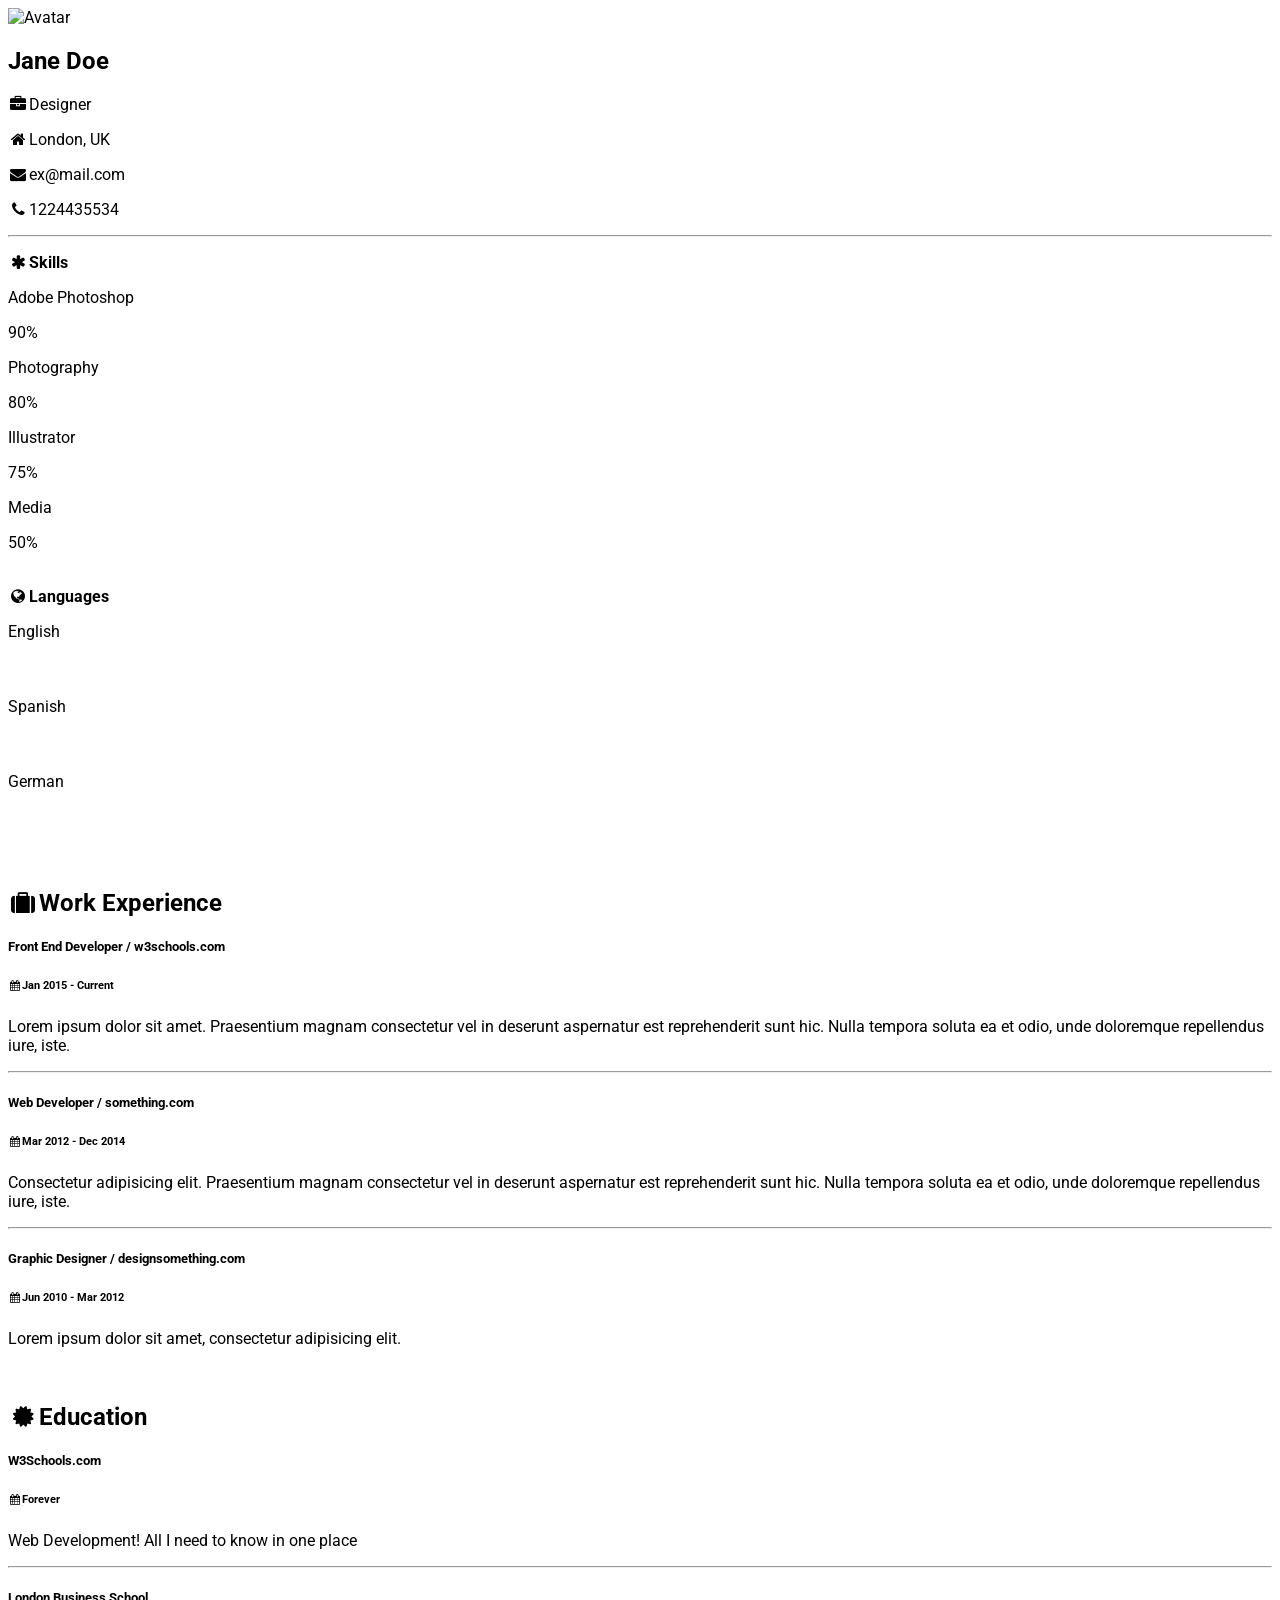
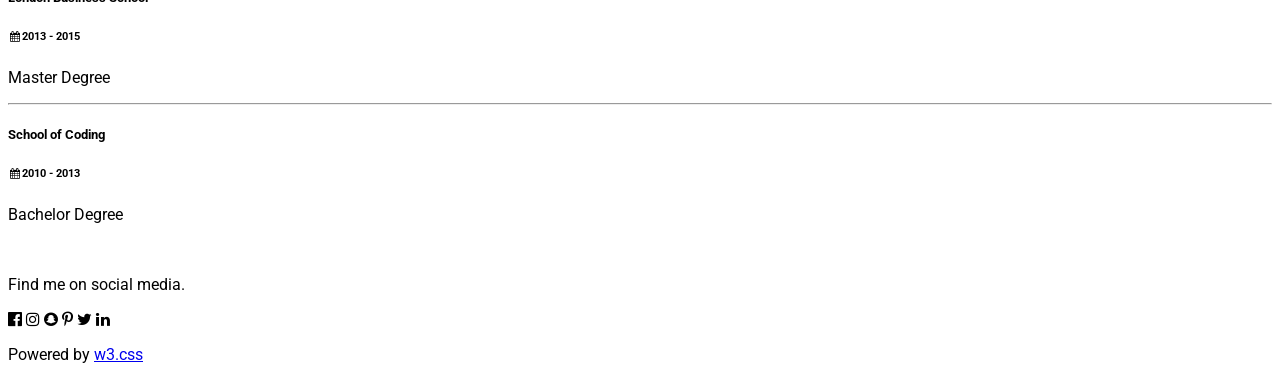
==== cv.html @ da9aa1de "Add files via upload" ====
<!DOCTYPE html>
<html>
<head>
<title>W3.CSS Template</title>
<meta charset="UTF-8">
<meta name="viewport" content="width=device-width, initial-scale=1">
<link rel="stylesheet" href="https://www.w3schools.com/w3css/5/w3.css">
<link rel='stylesheet' href='https://fonts.googleapis.com/css?family=Roboto'>
<link rel="stylesheet" href="https://cdnjs.cloudflare.com/ajax/libs/font-awesome/4.7.0/css/font-awesome.min.css">
<style>
html,body,h1,h2,h3,h4,h5,h6 {font-family: "Roboto", sans-serif}
</style>
</head>
<body class="w3-light-grey">

<!-- Page Container -->
<div class="w3-content w3-margin-top" style="max-width:1400px;">

  <!-- The Grid -->
  <div class="w3-row-padding">
  
    <!-- Left Column -->
    <div class="w3-third">
    
      <div class="w3-white w3-text-grey w3-card-4">
        <div class="w3-display-container">
          <img src="/w3images/avatar_hat.jpg" style="width:100%" alt="Avatar">
          <div class="w3-display-bottomleft w3-container w3-text-black">
            <h2>Jane Doe</h2>
          </div>
        </div>
        <div class="w3-container">
          <p><i class="fa fa-briefcase fa-fw w3-margin-right w3-large w3-text-teal"></i>Designer</p>
          <p><i class="fa fa-home fa-fw w3-margin-right w3-large w3-text-teal"></i>London, UK</p>
          <p><i class="fa fa-envelope fa-fw w3-margin-right w3-large w3-text-teal"></i>ex@mail.com</p>
          <p><i class="fa fa-phone fa-fw w3-margin-right w3-large w3-text-teal"></i>1224435534</p>
          <hr>

          <p class="w3-large"><b><i class="fa fa-asterisk fa-fw w3-margin-right w3-text-teal"></i>Skills</b></p>
          <p>Adobe Photoshop</p>
          <div class="w3-light-grey w3-round-xlarge w3-small">
            <div class="w3-container w3-center w3-round-xlarge w3-teal" style="width:90%">90%</div>
          </div>
          <p>Photography</p>
          <div class="w3-light-grey w3-round-xlarge w3-small">
            <div class="w3-container w3-center w3-round-xlarge w3-teal" style="width:80%">
              <div class="w3-center w3-text-white">80%</div>
            </div>
          </div>
          <p>Illustrator</p>
          <div class="w3-light-grey w3-round-xlarge w3-small">
            <div class="w3-container w3-center w3-round-xlarge w3-teal" style="width:75%">75%</div>
          </div>
          <p>Media</p>
          <div class="w3-light-grey w3-round-xlarge w3-small">
            <div class="w3-container w3-center w3-round-xlarge w3-teal" style="width:50%">50%</div>
          </div>
          <br>

          <p class="w3-large w3-text-theme"><b><i class="fa fa-globe fa-fw w3-margin-right w3-text-teal"></i>Languages</b></p>
          <p>English</p>
          <div class="w3-light-grey w3-round-xlarge">
            <div class="w3-round-xlarge w3-teal" style="height:24px;width:100%"></div>
          </div>
          <p>Spanish</p>
          <div class="w3-light-grey w3-round-xlarge">
            <div class="w3-round-xlarge w3-teal" style="height:24px;width:55%"></div>
          </div>
          <p>German</p>
          <div class="w3-light-grey w3-round-xlarge">
            <div class="w3-round-xlarge w3-teal" style="height:24px;width:25%"></div>
          </div>
          <br>
        </div>
      </div><br>

    <!-- End Left Column -->
    </div>

    <!-- Right Column -->
    <div class="w3-twothird">
    
      <div class="w3-container w3-card w3-white w3-margin-bottom">
        <h2 class="w3-text-grey w3-padding-16"><i class="fa fa-suitcase fa-fw w3-margin-right w3-xxlarge w3-text-teal"></i>Work Experience</h2>
        <div class="w3-container">
          <h5 class="w3-opacity"><b>Front End Developer / w3schools.com</b></h5>
          <h6 class="w3-text-teal"><i class="fa fa-calendar fa-fw w3-margin-right"></i>Jan 2015 - <span class="w3-tag w3-teal w3-round">Current</span></h6>
          <p>Lorem ipsum dolor sit amet. Praesentium magnam consectetur vel in deserunt aspernatur est reprehenderit sunt hic. Nulla tempora soluta ea et odio, unde doloremque repellendus iure, iste.</p>
          <hr>
        </div>
        <div class="w3-container">
          <h5 class="w3-opacity"><b>Web Developer / something.com</b></h5>
          <h6 class="w3-text-teal"><i class="fa fa-calendar fa-fw w3-margin-right"></i>Mar 2012 - Dec 2014</h6>
          <p>Consectetur adipisicing elit. Praesentium magnam consectetur vel in deserunt aspernatur est reprehenderit sunt hic. Nulla tempora soluta ea et odio, unde doloremque repellendus iure, iste.</p>
          <hr>
        </div>
        <div class="w3-container">
          <h5 class="w3-opacity"><b>Graphic Designer / designsomething.com</b></h5>
          <h6 class="w3-text-teal"><i class="fa fa-calendar fa-fw w3-margin-right"></i>Jun 2010 - Mar 2012</h6>
          <p>Lorem ipsum dolor sit amet, consectetur adipisicing elit. </p><br>
        </div>
      </div>

      <div class="w3-container w3-card w3-white">
        <h2 class="w3-text-grey w3-padding-16"><i class="fa fa-certificate fa-fw w3-margin-right w3-xxlarge w3-text-teal"></i>Education</h2>
        <div class="w3-container">
          <h5 class="w3-opacity"><b>W3Schools.com</b></h5>
          <h6 class="w3-text-teal"><i class="fa fa-calendar fa-fw w3-margin-right"></i>Forever</h6>
          <p>Web Development! All I need to know in one place</p>
          <hr>
        </div>
        <div class="w3-container">
          <h5 class="w3-opacity"><b>London Business School</b></h5>
          <h6 class="w3-text-teal"><i class="fa fa-calendar fa-fw w3-margin-right"></i>2013 - 2015</h6>
          <p>Master Degree</p>
          <hr>
        </div>
        <div class="w3-container">
          <h5 class="w3-opacity"><b>School of Coding</b></h5>
          <h6 class="w3-text-teal"><i class="fa fa-calendar fa-fw w3-margin-right"></i>2010 - 2013</h6>
          <p>Bachelor Degree</p><br>
        </div>
      </div>

    <!-- End Right Column -->
    </div>
    
  <!-- End Grid -->
  </div>
  
  <!-- End Page Container -->
</div>

<footer class="w3-container w3-teal w3-center w3-margin-top">
  <p>Find me on social media.</p>
  <i class="fa fa-facebook-official w3-hover-opacity"></i>
  <i class="fa fa-instagram w3-hover-opacity"></i>
  <i class="fa fa-snapchat w3-hover-opacity"></i>
  <i class="fa fa-pinterest-p w3-hover-opacity"></i>
  <i class="fa fa-twitter w3-hover-opacity"></i>
  <i class="fa fa-linkedin w3-hover-opacity"></i>
  <p>Powered by <a href="https://www.w3schools.com/w3css/default.asp" target="_blank">w3.css</a></p>
</footer>

</body>
</html>
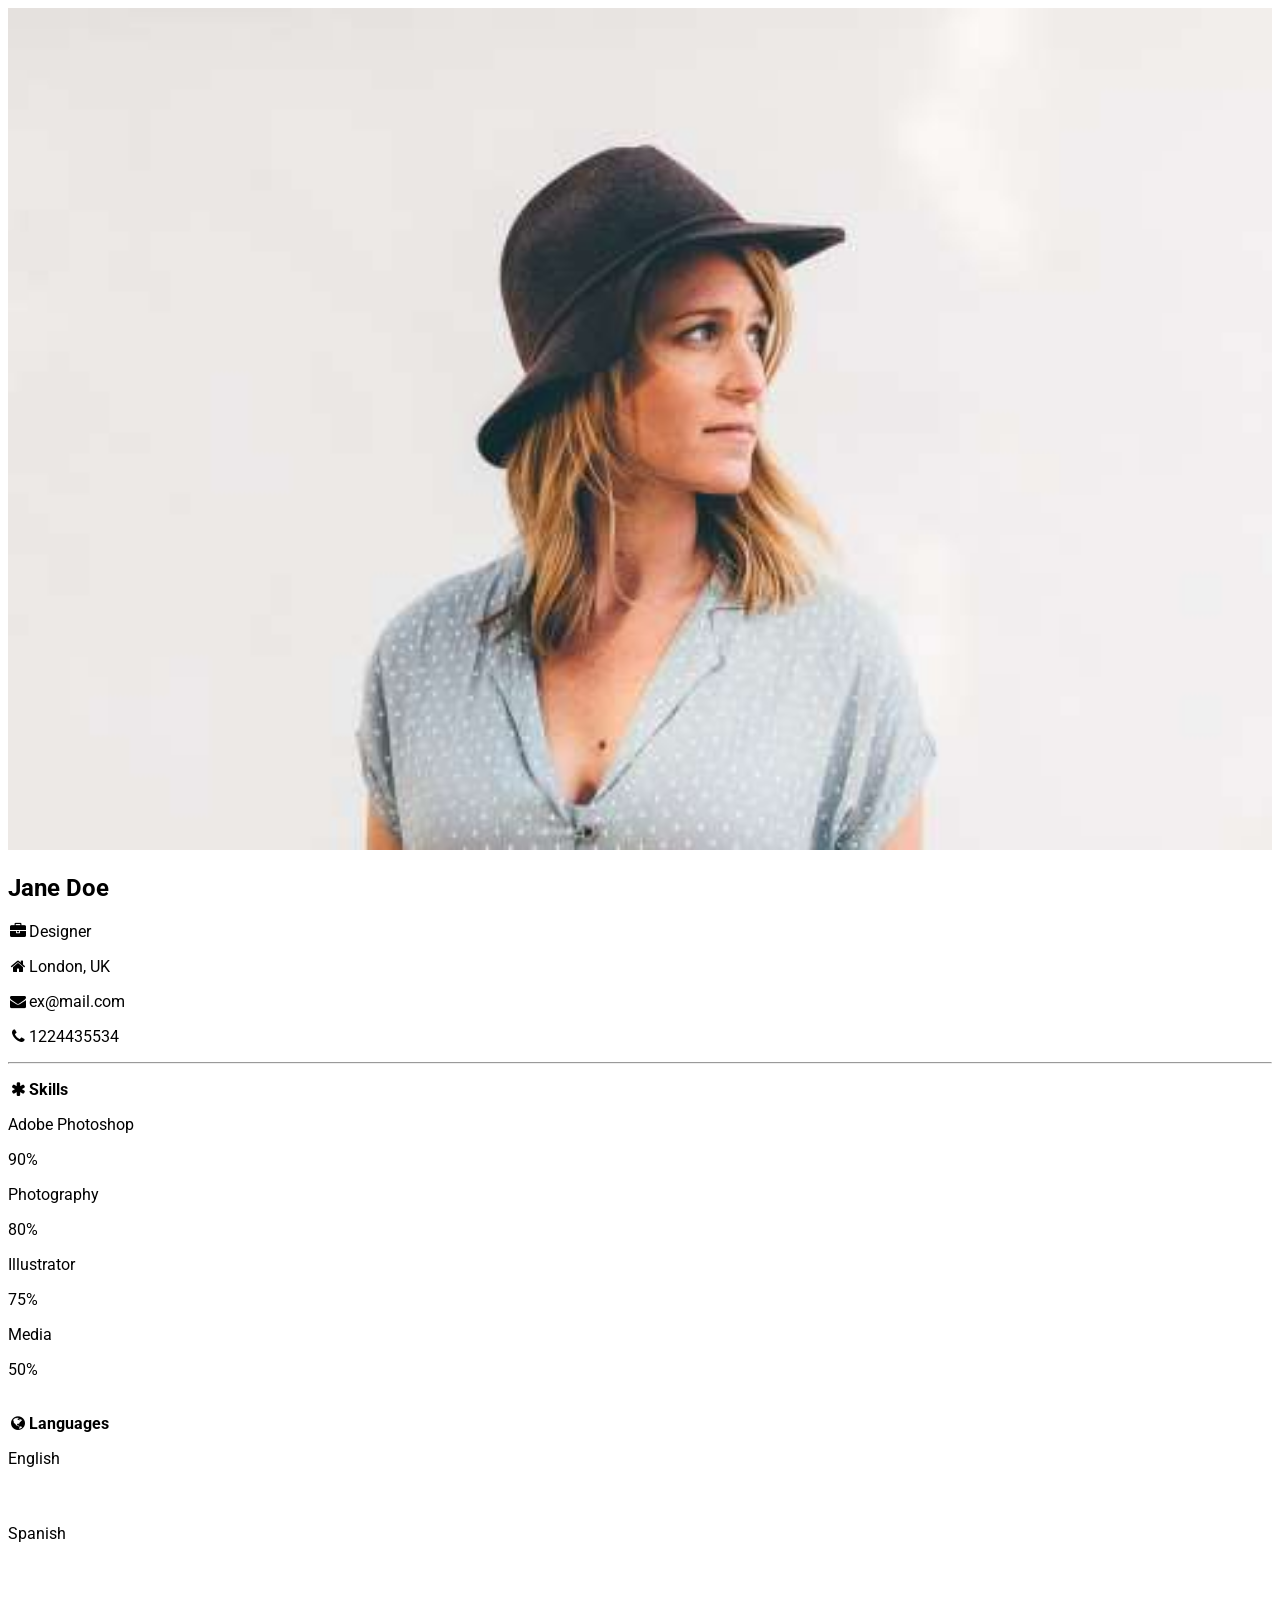
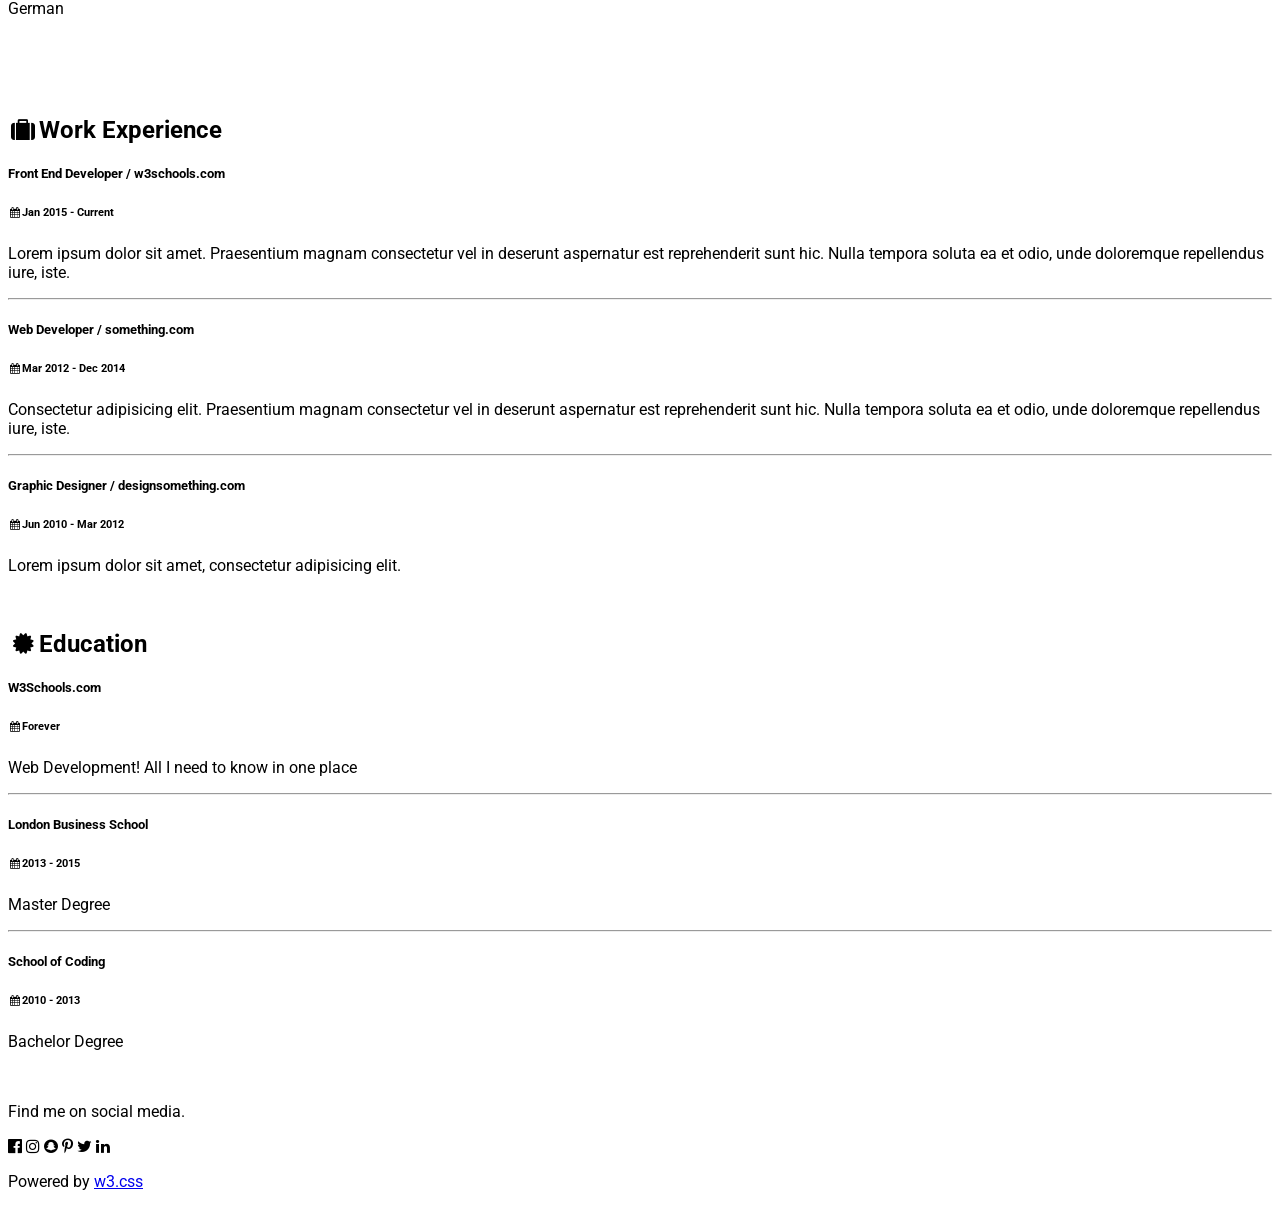
==== commit 428fe394: "Update cv.html" ====
--- a/cv.html
+++ b/cv.html
@@ -24,7 +24,7 @@
     
       <div class="w3-white w3-text-grey w3-card-4">
         <div class="w3-display-container">
-          <img src="/w3images/avatar_hat.jpg" style="width:100%" alt="Avatar">
+          <img src="avatar_hat.jpg" style="width:100%" alt="Avatar">
           <div class="w3-display-bottomleft w3-container w3-text-black">
             <h2>Jane Doe</h2>
           </div>
@@ -144,3 +144,5 @@
 
 </body>
 </html>
+
+
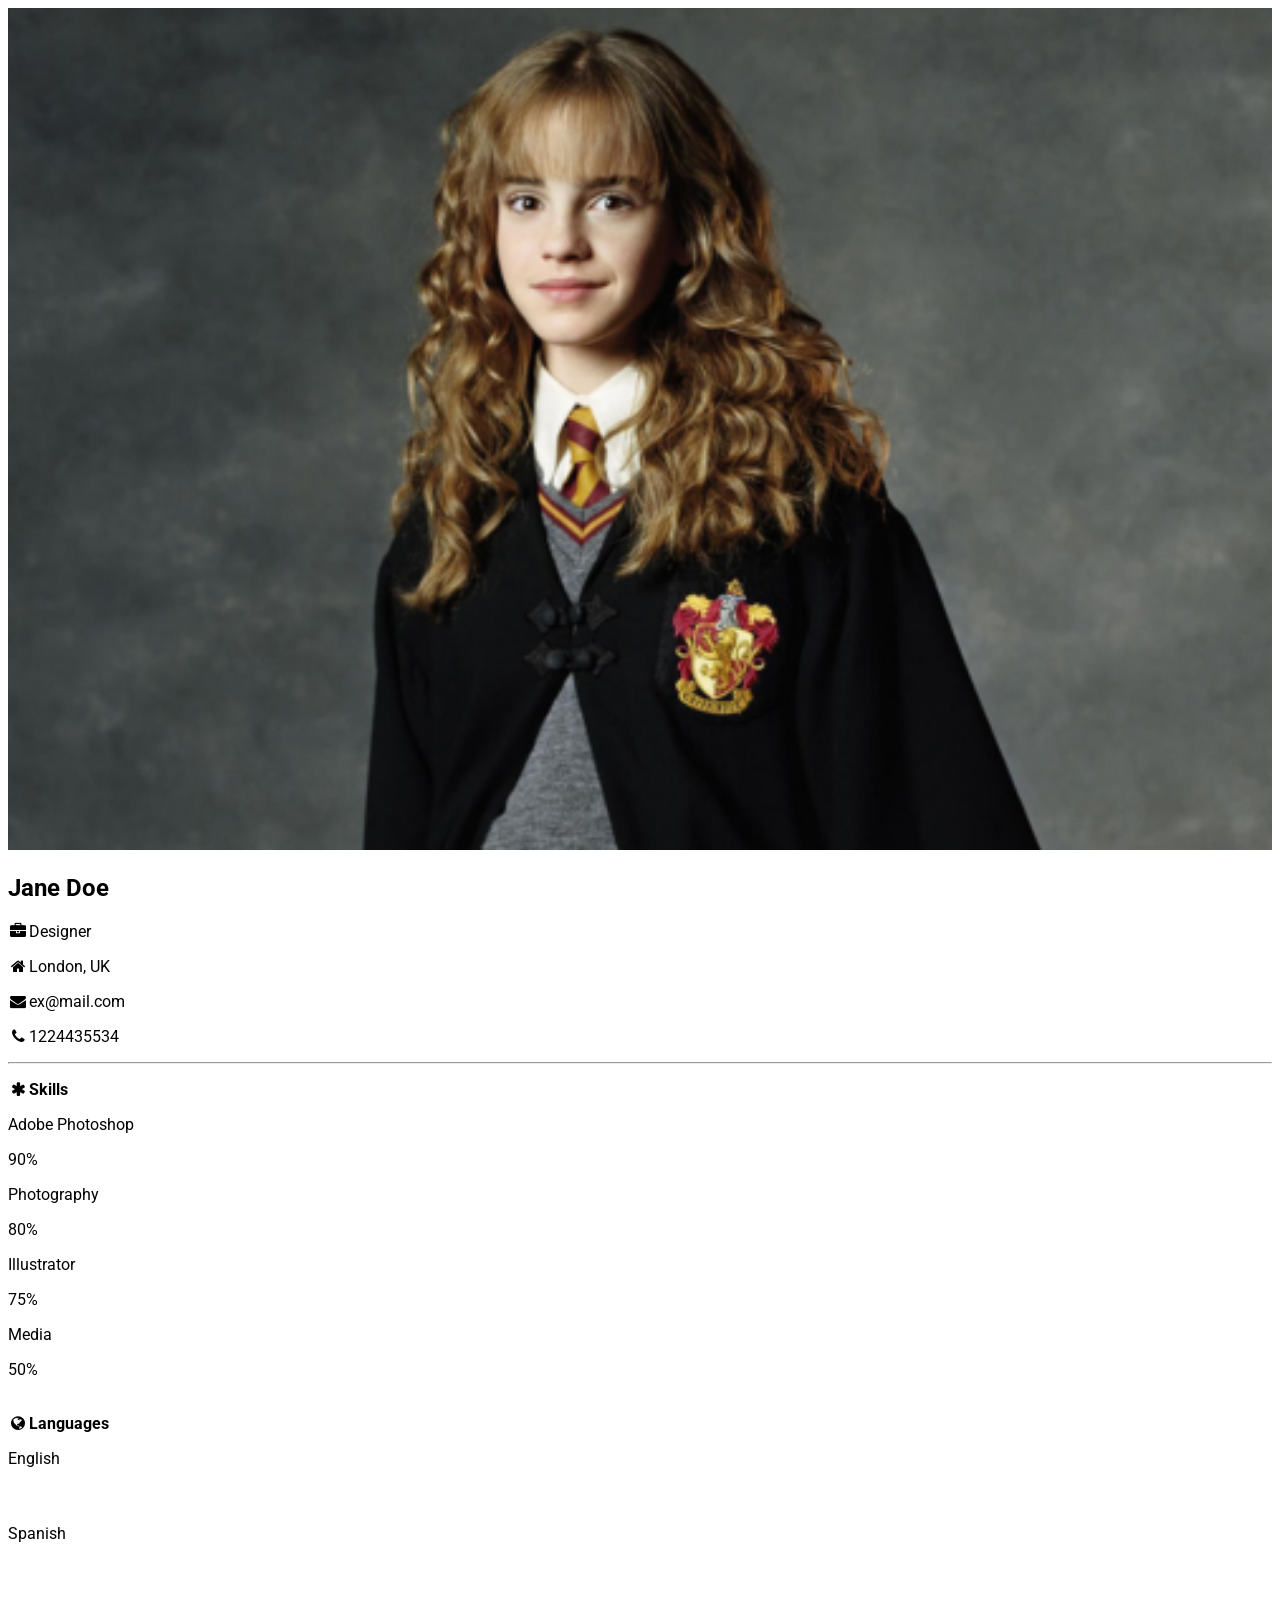
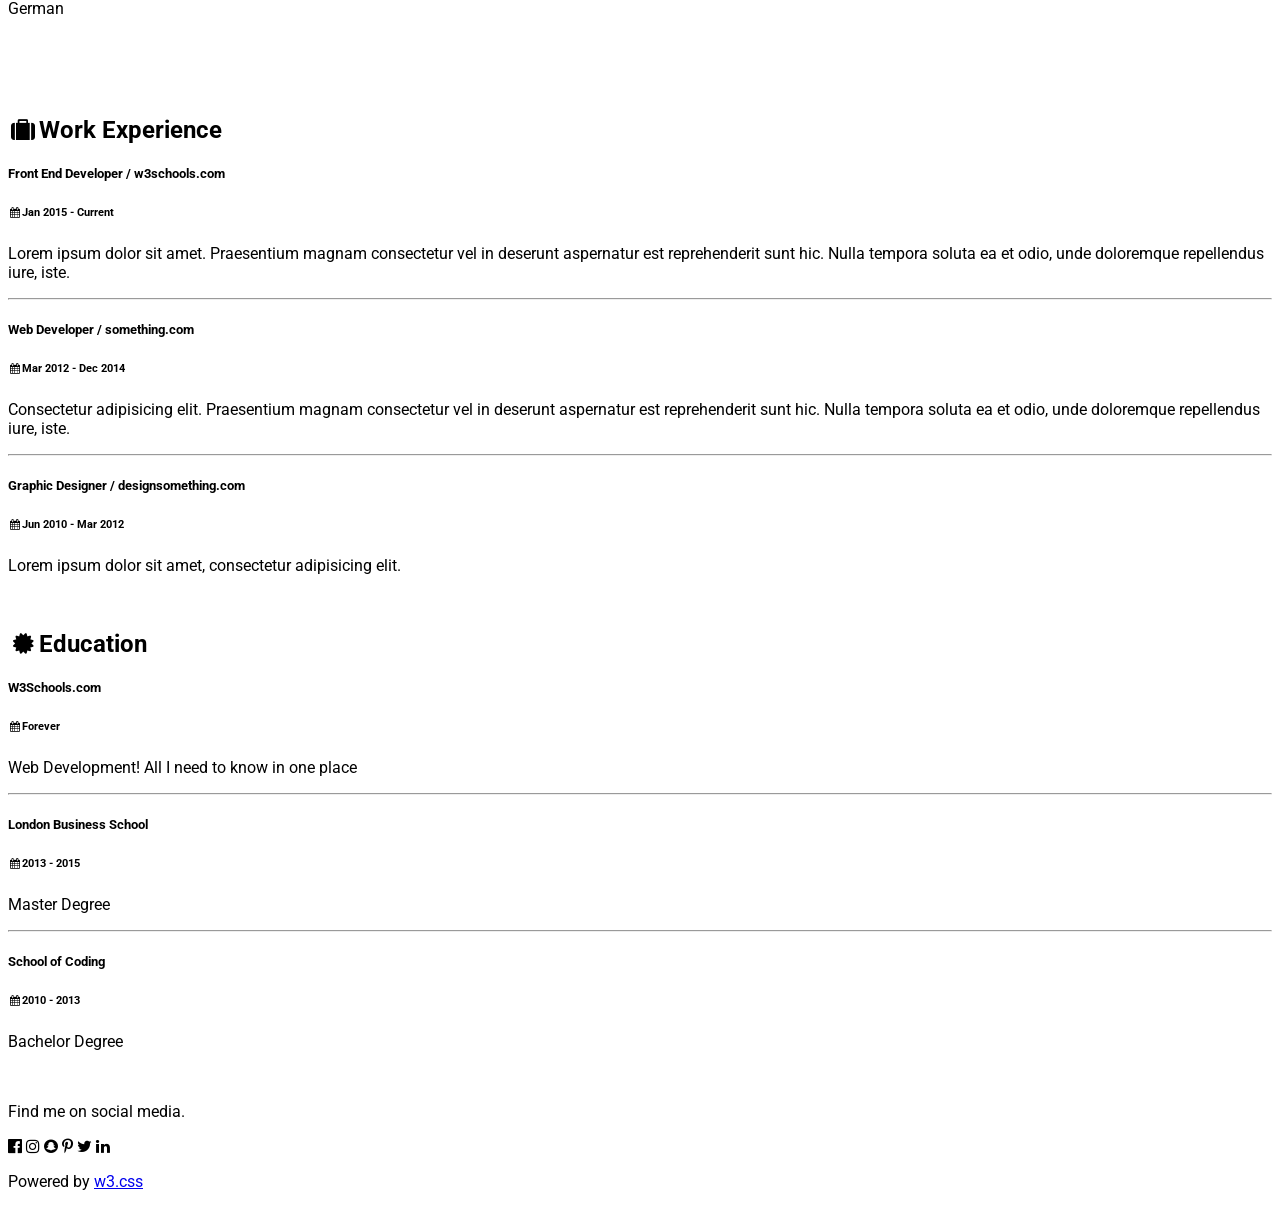
==== commit 66ea07e7: "Update cv.html" ====
--- a/cv.html
+++ b/cv.html
@@ -24,7 +24,7 @@
     
       <div class="w3-white w3-text-grey w3-card-4">
         <div class="w3-display-container">
-          <img src="avatar_hat.jpg" style="width:100%" alt="Avatar">
+          <img src="1.png" style="width:100%" alt="Avatar">
           <div class="w3-display-bottomleft w3-container w3-text-black">
             <h2>Jane Doe</h2>
           </div>
@@ -146,3 +146,4 @@
 </html>
 
 
+
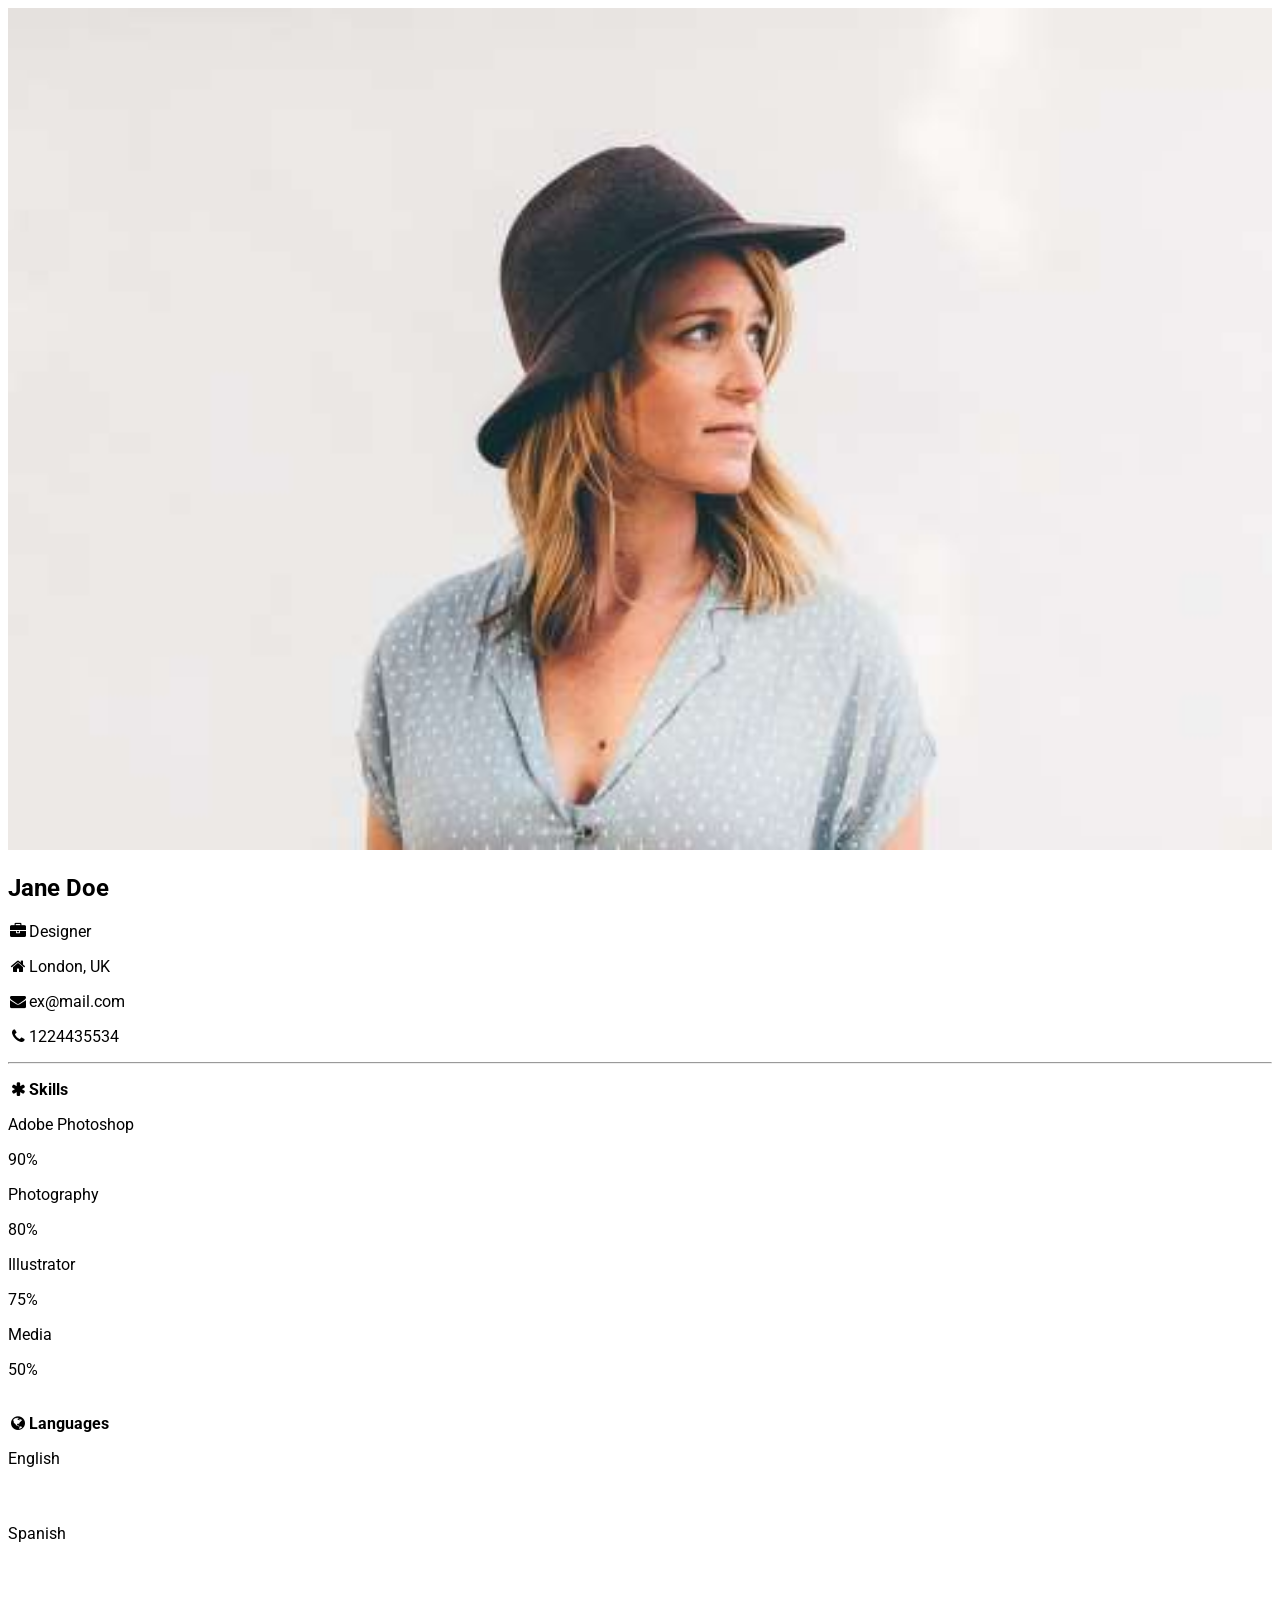
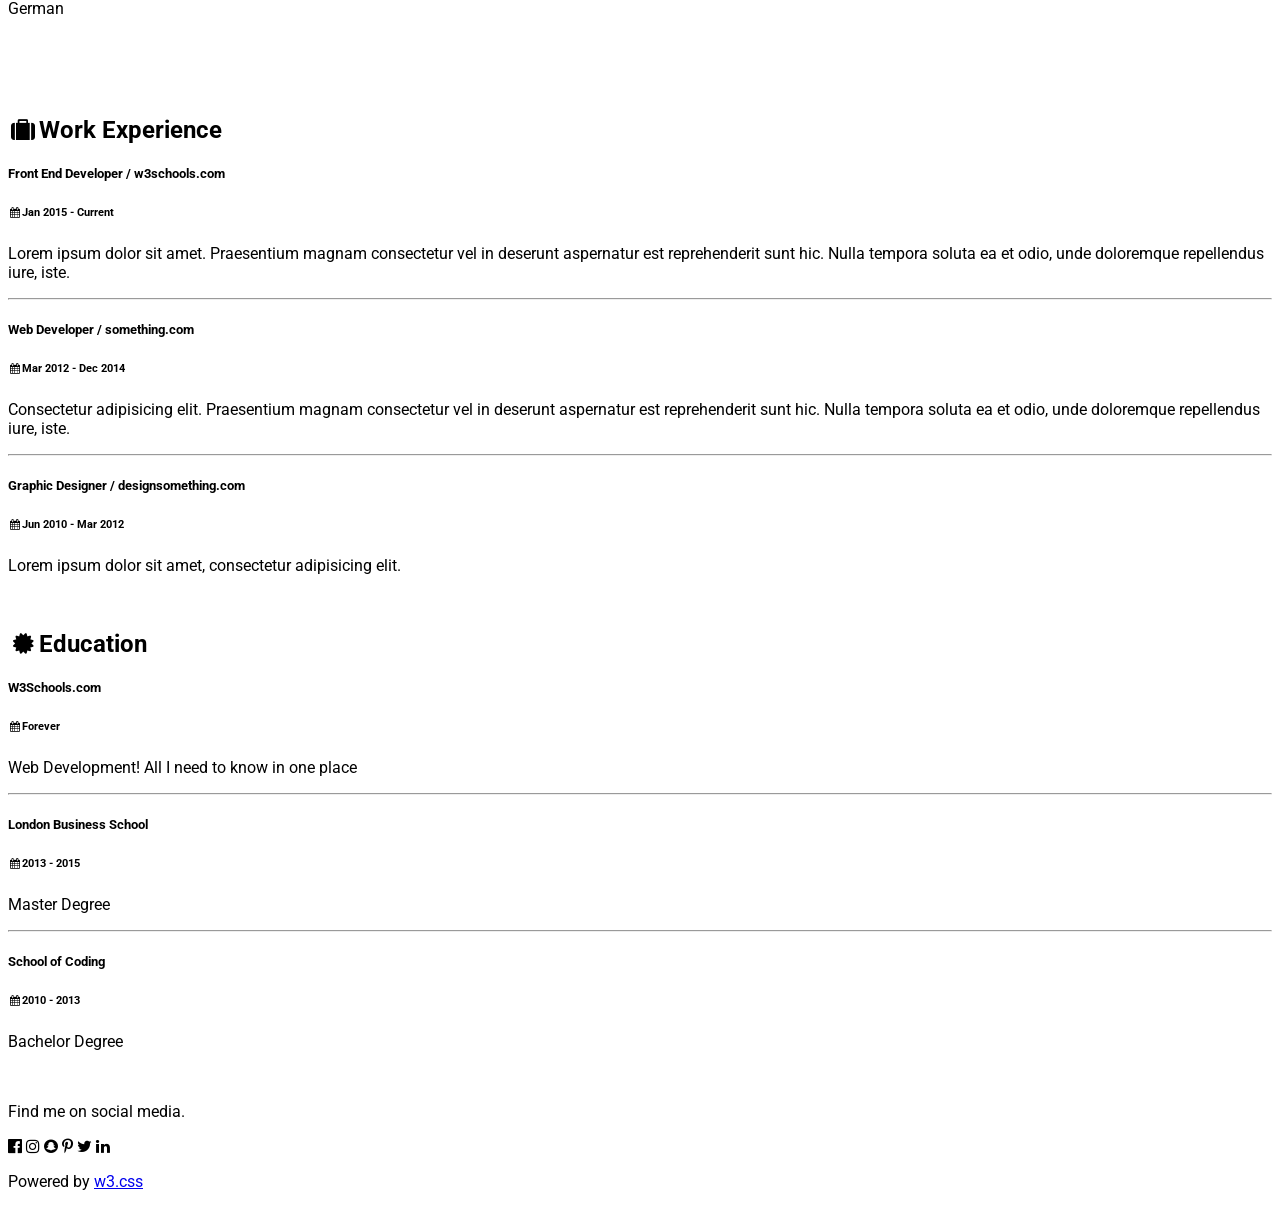
==== commit 51d3e46f: "Update cv.html" ====
--- a/cv.html
+++ b/cv.html
@@ -24,7 +24,7 @@
     
       <div class="w3-white w3-text-grey w3-card-4">
         <div class="w3-display-container">
-          <img src="1.png" style="width:100%" alt="Avatar">
+          <img src="avatar_hat.jpg" style="width:100%" alt="Avatar">
           <div class="w3-display-bottomleft w3-container w3-text-black">
             <h2>Jane Doe</h2>
           </div>
@@ -147,3 +147,4 @@
 
 
 
+
